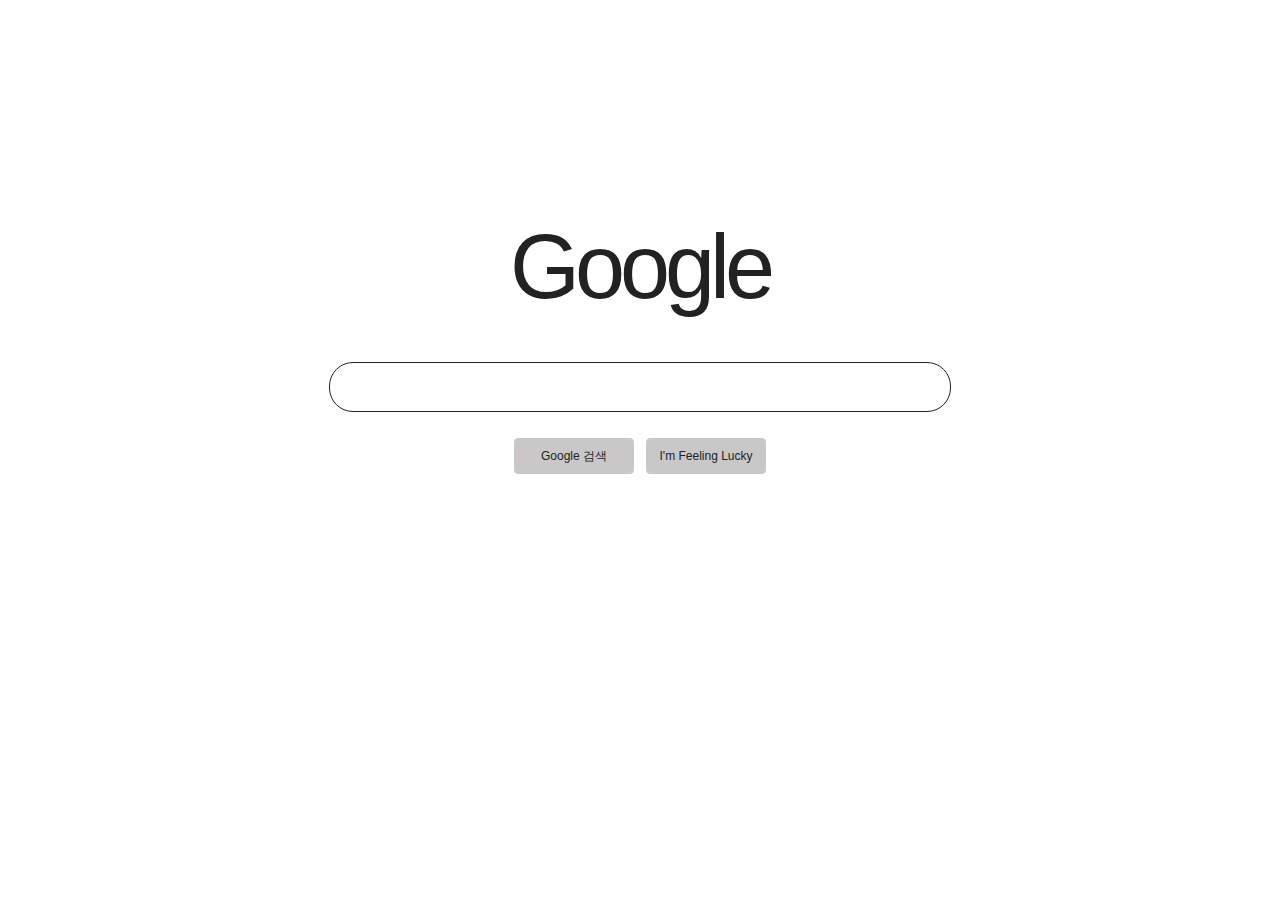
==== google.html @ 694c8dca "독학" ====
<!DOCTYPE html>
<html lang="ko">
<head>
    <meta charset="UTF-8">
    <meta name="viewport" content="width=device-width, initial-scale=1.0">
    <title>구글</title>
    <style>
        h1 {
            text-align: center;
            margin-top: 232px;
            font-family: 'Segoe UI', 'Arial', 'Malgun Gothic', 'Gulim', 'sans-serif';
            font-weight: 400;
            font-size: 90px;
            line-height: 70px;
            color: #222;
            letter-spacing: -5px;
        }

        input {
            display: block;
            margin: 0 auto;
            width: 616px;
            height: 46px;
            background-color: #FFF;
            border: 1px solid #222;
            border-radius: 24px;
        }

        button {
            background-color: #c9c7c7;
            border: 1px solid #c9c7c7;
            border-radius: 4px;
            color: #222;
            font-family: 'Apple SD Gothic Neo', 'arial', 'sans-serif';
            font-size: 12px;
            height: 36px;
            width: 120px;
            text-align: center;
            cursor: pointer;
        }

        .button-box {
            display: flex;
            justify-content: center;
            align-items: center;
            width: 280px;
            margin: 0 auto;
            margin-top: 26px;
            gap: 12px;
        }

        body {
            display: block;
            background-color: #FFF;
        }
    </style>
</head>
<body>
    <h1>Google</h1>
    <form action="https://www.google.com/search" method="get">
        <input type="text" type="submit" name="q">
        <div class="button-box">
            <button type="submit">Google 검색</button>
            <button>I'm Feeling Lucky</button>
        </div>
    </form>
</body>
</html>
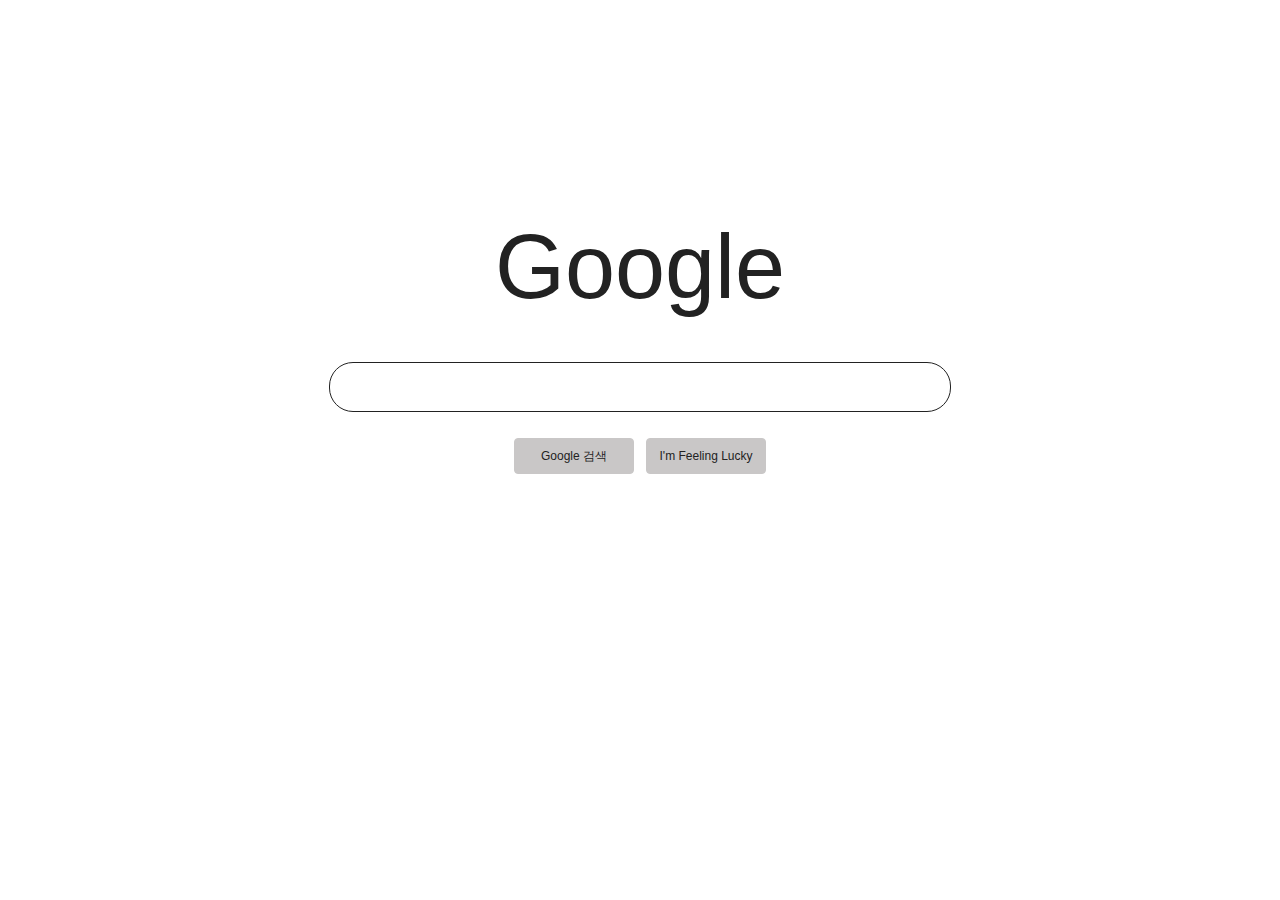
==== commit c59b7d42: "독학" ====
--- a/google.html
+++ b/google.html
@@ -13,7 +13,6 @@
             font-size: 90px;
             line-height: 70px;
             color: #222;
-            letter-spacing: -5px;
         }
 
         input {
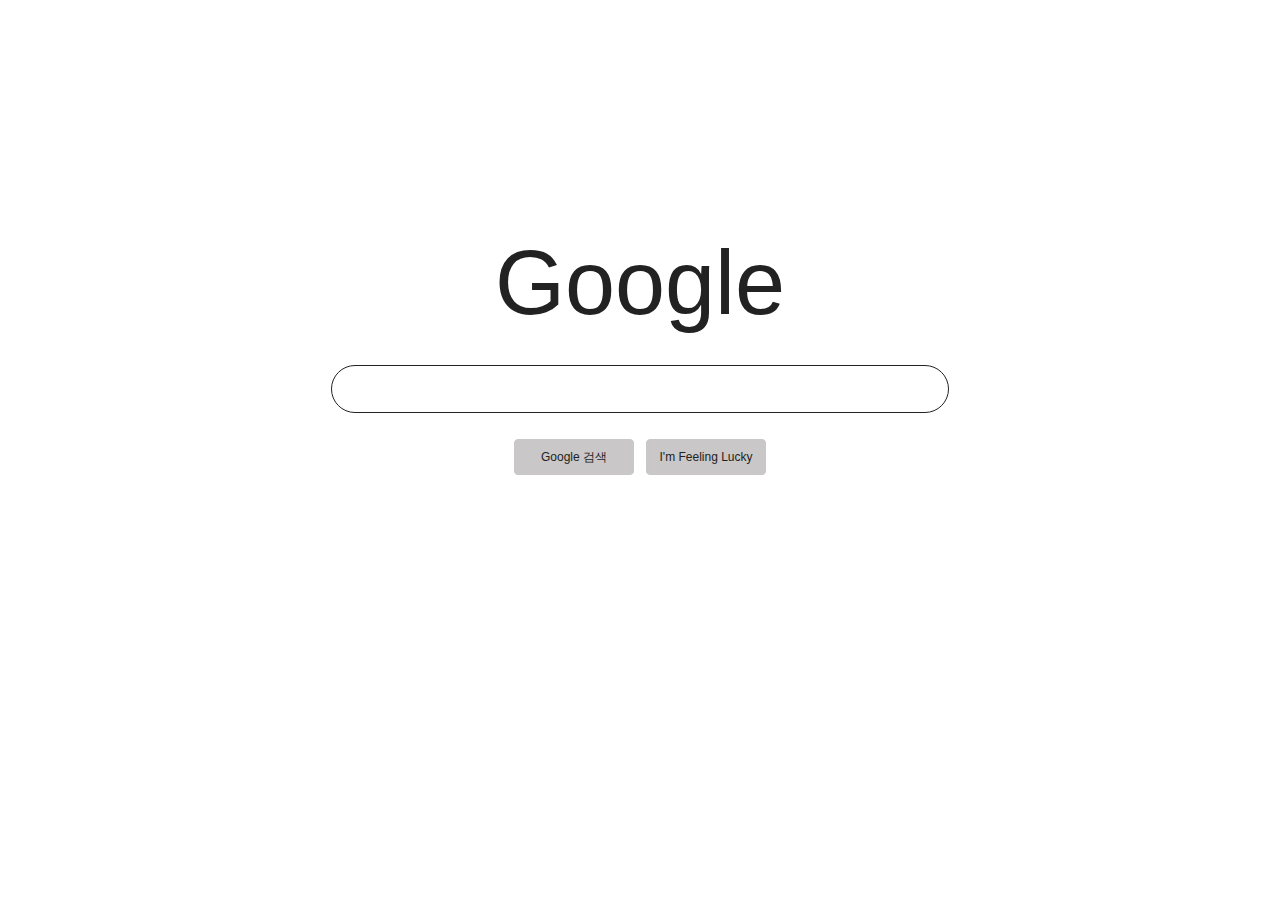
==== commit ca309887: "독학" ====
--- a/google.html
+++ b/google.html
@@ -3,16 +3,21 @@
 <head>
     <meta charset="UTF-8">
     <meta name="viewport" content="width=device-width, initial-scale=1.0">
-    <title>구글</title>
+    <title>Google</title>
+    <link rel="shortcut icon" href="img/Google.jpg">
     <style>
+        * {
+            margin: 0;
+            padding: 0;
+        }
+
         h1 {
+            font-family: 'Segoe UI', 'Arial', 'Malgun Gothic', 'Gulim', 'sans-serif';
+            font-weight: 500;
+            font-size: 90px;
+            color: #222;
             text-align: center;
             margin-top: 232px;
-            font-family: 'Segoe UI', 'Arial', 'Malgun Gothic', 'Gulim', 'sans-serif';
-            font-weight: 400;
-            font-size: 90px;
-            line-height: 70px;
-            color: #222;
         }
 
         input {
@@ -23,6 +28,8 @@
             background-color: #FFF;
             border: 1px solid #222;
             border-radius: 24px;
+            margin-top: 30px;
+            font-size: 24px;
         }
 
         button {
@@ -57,7 +64,7 @@
 <body>
     <h1>Google</h1>
     <form action="https://www.google.com/search" method="get">
-        <input type="text" type="submit" name="q">
+        <input type="text" name="q">
         <div class="button-box">
             <button type="submit">Google 검색</button>
             <button>I'm Feeling Lucky</button>
